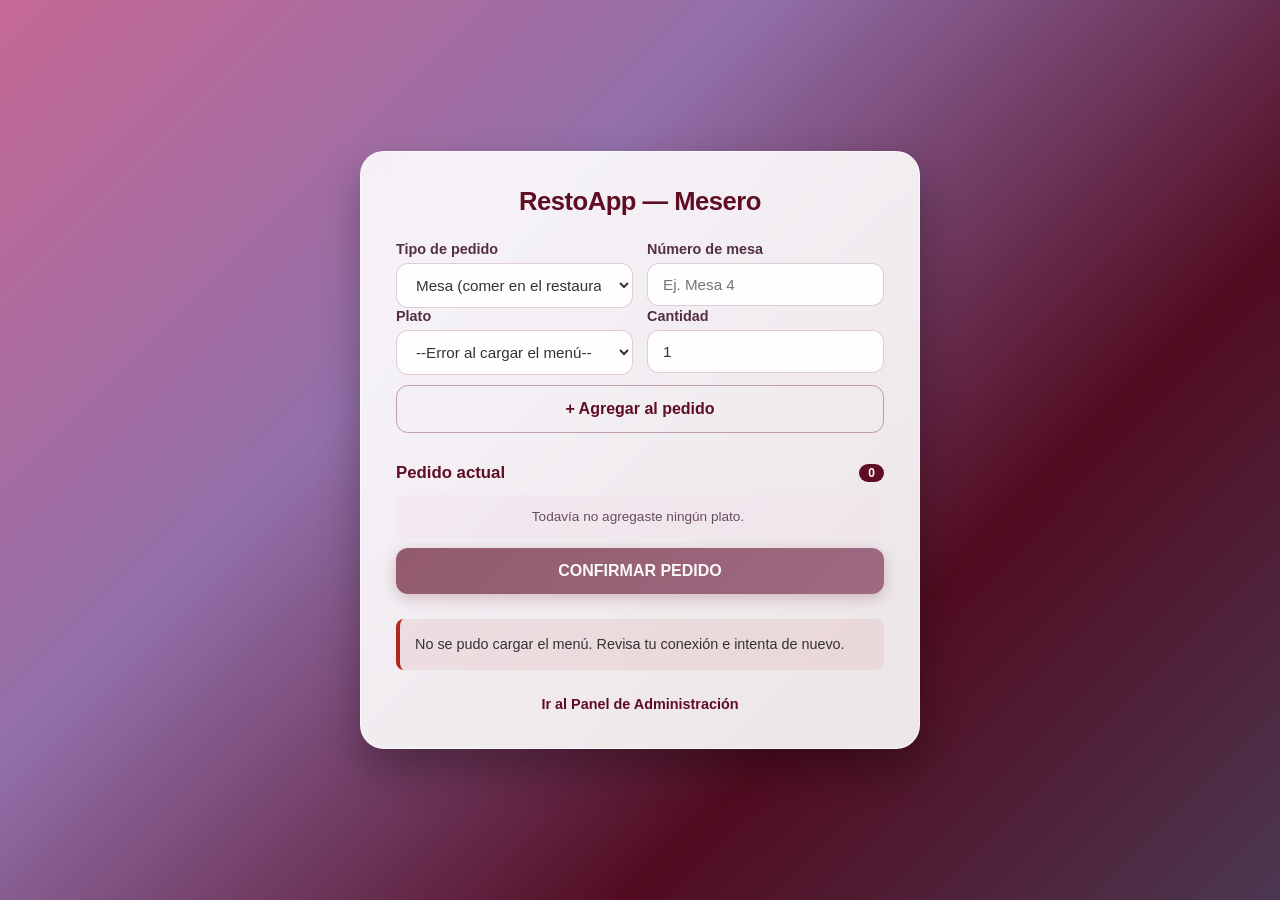
==== admin.html @ 5581b889 "Add files via upload" ====
<!DOCTYPE html>
<html lang="es">
<head>
  <meta charset="UTF-8">
  <meta name="viewport" content="width=device-width, initial-scale=1.0">
  <title>RestoApp - Toma de Pedidos</title>
  <link rel="stylesheet" href="style.css">
</head>
<body>
  <div class="contenedor-principal contenedor-ancho">
    <h2>RestoApp — Mesero</h2>

    <div class="fila-form">
      <div class="item">
        <label for="tipo-pedido">Tipo de pedido</label>
        <select id="tipo-pedido" required>
          <option value="Mesa">Mesa (comer en el restaurante)</option>
          <option value="Domicilio">Domicilio</option>
          <option value="Reserva">Reserva</option>
        </select>
      </div>
      <div class="item">
        <label for="mesa" id="label-mesa">Número de mesa</label>
        <input type="text" id="mesa" placeholder="Ej. Mesa 4" required>
      </div>
    </div>

    <form id="form-agregar">
      <div class="fila-form">
        <div class="item">
          <label for="select-menu">Plato</label>
          <select id="select-menu" required>
            <option value="">--Cargando menú--</option>
          </select>
        </div>
        <div class="item">
          <label for="cantidad">Cantidad</label>
          <input type="number" id="cantidad" min="1" value="1" required>
        </div>
      </div>
      <button type="submit" id="btn-agregar" class="btn-secundario">+ Agregar al pedido</button>
    </form>

    <div class="lista-header">
      <h3>Pedido actual</h3>
      <span id="contador-items" class="badge-contador">0</span>
    </div>
    <ul id="carrito-lista" class="lista-platos">
      <li class="lista-vacia">Todavía no agregaste ningún plato.</li>
    </ul>

    <div id="carrito-totales" class="carrito-totales oculto">
      <div class="fila-total"><span>Subtotal</span><span id="txt-subtotal">$0</span></div>
      <div class="fila-total"><span>IVA (19%)</span><span id="txt-iva">$0</span></div>
      <div class="fila-total fila-total-grande"><span>Total</span><span id="txt-total">$0</span></div>
    </div>

    <button type="button" id="btn-confirmar">CONFIRMAR PEDIDO</button>

    <div id="res" role="status" aria-live="polite"></div>

    <div class="nav-link">
      <a href="admin.html">Ir al Panel de Administración</a>
    </div>
  </div>

  <script type="module">
    import { obtenerMenu } from "./js/menu.js";
    import { crearPedido } from "./js/pedidos.js";
    import { calcularTotalCarrito, formatearMoneda } from "./js/pedido.js";

    let menuCache = {};
    let carrito = [];

    const selectTipoPedido = document.getElementById('tipo-pedido');
    const labelMesa = document.getElementById('label-mesa');
    const inputMesa = document.getElementById('mesa');

    const formAgregar = document.getElementById('form-agregar');
    const selectMenu = document.getElementById('select-menu');
    const inputCantidad = document.getElementById('cantidad');

    const carritoLista = document.getElementById('carrito-lista');
    const contadorItems = document.getElementById('contador-items');
    const carritoTotales = document.getElementById('carrito-totales');
    const txtSubtotal = document.getElementById('txt-subtotal');
    const txtIva = document.getElementById('txt-iva');
    const txtTotal = document.getElementById('txt-total');

    const btnConfirmar = document.getElementById('btn-confirmar');
    const divRes = document.getElementById('res');

    const ETIQUETAS_CAMPO = {
      Mesa: { label: 'Número de mesa', placeholder: 'Ej. Mesa 4' },
      Domicilio: { label: 'Dirección de entrega', placeholder: 'Ej. Calle 45 #12-30' },
      Reserva: { label: 'Fecha y hora de la reserva', placeholder: 'Ej. 28/08 8:00 PM, a nombre de...' },
    };

    function mostrarMensaje(texto, tipo = 'exito') {
      divRes.textContent = texto;
      divRes.classList.remove('mensaje-error', 'mensaje-exito');
      divRes.classList.add(tipo === 'error' ? 'mensaje-error' : 'mensaje-exito');
    }

    function actualizarEtiquetaCampo() {
      const config = ETIQUETAS_CAMPO[selectTipoPedido.value];
      labelMesa.textContent = config.label;
      inputMesa.placeholder = config.placeholder;
      inputMesa.value = '';
    }

    async function inicializarMenu() {
      try {
        menuCache = await obtenerMenu();
        const entradas = Object.entries(menuCache);

        if (entradas.length === 0) {
          selectMenu.innerHTML = '<option value="">--No hay platos disponibles--</option>';
          return;
        }

        selectMenu.innerHTML = '<option value="">--Selecciona un plato--</option>';
        entradas.forEach(([id, plato]) => {
          const opt = document.createElement('option');
          opt.value = id;
          opt.textContent = `${plato.name} (${formatearMoneda(plato.price)})`;
          selectMenu.appendChild(opt);
        });
      } catch (error) {
        console.error("Error al cargar el menú:", error);
        selectMenu.innerHTML = '<option value="">--Error al cargar el menú--</option>';
        mostrarMensaje('No se pudo cargar el menú. Revisa tu conexión e intenta de nuevo.', 'error');
      }
    }

    function renderizarCarrito() {
      contadorItems.textContent = carrito.length;

      if (carrito.length === 0) {
        carritoLista.innerHTML = '<li class="lista-vacia">Todavía no agregaste ningún plato.</li>';
        carritoTotales.classList.add('oculto');
        btnConfirmar.disabled = true;
        return;
      }

      carritoLista.innerHTML = '';
      carrito.forEach((item, indice) => {
        const li = document.createElement('li');
        li.className = 'fila-plato';
        li.innerHTML = `
          <span class="fila-plato-nombre">${item.nombre} × ${item.cantidad}</span>
          <span class="fila-plato-precio">${formatearMoneda(item.cantidad * item.precioUnitario)}</span>
          <button type="button" class="btn-eliminar" data-indice="${indice}" aria-label="Quitar ${item.nombre}">✕</button>
        `;
        carritoLista.appendChild(li);
      });

      const { subtotal, iva, total } = calcularTotalCarrito(
        carrito.map(({ cantidad, precioUnitario }) => ({ cantidad, precioUnitario }))
      );
      txtSubtotal.textContent = formatearMoneda(subtotal);
      txtIva.textContent = formatearMoneda(iva);
      txtTotal.textContent = formatearMoneda(total);
      carritoTotales.classList.remove('oculto');
      btnConfirmar.disabled = false;
    }

    selectTipoPedido.addEventListener('change', actualizarEtiquetaCampo);

    formAgregar.addEventListener('submit', (evento) => {
      evento.preventDefault();

      const platoId = selectMenu.value;
      const plato = menuCache[platoId];
      const cantidad = Number(inputCantidad.value);

      if (!plato) {
        mostrarMensaje('Selecciona un plato válido antes de agregarlo.', 'error');
        return;
      }
      if (!Number.isFinite(cantidad) || cantidad <= 0) {
        mostrarMensaje('La cantidad debe ser mayor a 0.', 'error');
        return;
      }

      const existente = carrito.find((item) => item.platoId === platoId);
      if (existente) {
        existente.cantidad += cantidad;
      } else {
        carrito.push({
          platoId,
          nombre: plato.name,
          precioUnitario: plato.price,
          cantidad,
        });
      }

      formAgregar.reset();
      inputCantidad.value = 1;
      renderizarCarrito();
    });

    carritoLista.addEventListener('click', (evento) => {
      const boton = evento.target.closest('.btn-eliminar');
      if (!boton) return;
      carrito.splice(Number(boton.dataset.indice), 1);
      renderizarCarrito();
    });

    btnConfirmar.addEventListener('click', async () => {
      const mesaODireccion = inputMesa.value.trim();

      if (!mesaODireccion) {
        mostrarMensaje(`Completa "${labelMesa.textContent}" antes de confirmar.`, 'error');
        inputMesa.focus();
        return;
      }
      if (carrito.length === 0) {
        mostrarMensaje('Agrega al menos un plato antes de confirmar.', 'error');
        return;
      }

      btnConfirmar.disabled = true;
      btnConfirmar.textContent = 'Enviando pedido...';

      try {
        const { subtotal, iva, total } = calcularTotalCarrito(
          carrito.map(({ cantidad, precioUnitario }) => ({ cantidad, precioUnitario }))
        );

        const items = carrito.map(({ platoId, nombre, precioUnitario, cantidad }) => ({
          platoId,
          nombre,
          precioUnitario,
          cantidad,
          subtotal: precioUnitario * cantidad,
        }));

        const resultado = await crearPedido({
          tipoPedido: selectTipoPedido.value,
          mesaODireccion,
          items,
          subtotal,
          iva,
          total,
        });

        const idPedido = resultado?.id || 'nuevo';
        mostrarMensaje(
          `Pedido #${String(idPedido).slice(-6)} enviado (${selectTipoPedido.value}) — Total: ${formatearMoneda(total)}`
        );

        carrito = [];
        renderizarCarrito();
      } catch (error) {
        console.error('Error al confirmar pedido:', error);
        mostrarMensaje(error.message || 'No se pudo enviar el pedido. Intenta de nuevo.', 'error');
      } finally {
        btnConfirmar.disabled = carrito.length === 0;
        btnConfirmar.textContent = 'CONFIRMAR PEDIDO';
      }
    });

    document.addEventListener('DOMContentLoaded', () => {
      actualizarEtiquetaCampo();
      renderizarCarrito();
      inicializarMenu();
    });
  </script>
</body>
</html>
---- style.css ----
/* style.css — hoja unificada para todas las vistas de RestoApp */

* {
  margin: 0;
  padding: 0;
  box-sizing: border-box;
  font-family: 'Segoe UI', Tahoma, Geneva, Verdana, sans-serif;
}

body {
  min-height: 100vh;
  background: linear-gradient(135deg, #f988bd 0%, #b692da 35%, #5f0d23 70%, #584764 100%);
  background-attachment: fixed;
  display: flex;
  justify-content: center;
  align-items: center;
  color: #333;
  padding: 20px;
  position: relative;
}

/* Capa sutil para fundir los colores y dar profundidad */
body::after {
  content: '';
  position: absolute;
  inset: 0;
  background: rgba(40, 10, 25, 0.25);
  pointer-events: none;
  z-index: 1;
}

.contenedor-principal {
  position: relative;
  z-index: 2;
  background: rgba(255, 255, 255, 0.9);
  backdrop-filter: blur(16px);
  -webkit-backdrop-filter: blur(16px);
  border: 1px solid rgba(255, 255, 255, 0.6);
  width: 100%;
  max-width: 440px;
  padding: 35px;
  border-radius: 24px;
  box-shadow: 0 20px 40px rgba(0, 0, 0, 0.3);
}

h2 {
  text-align: center;
  color: #5f0d23;
  margin-bottom: 25px;
  font-size: 1.6rem;
  font-weight: 700;
  letter-spacing: -0.5px;
}

.item {
  margin-bottom: 18px;
  display: flex;
  flex-direction: column;
  gap: 6px;
  font-weight: 600;
  color: #532f46;
  font-size: 0.9rem;
}

label {
  font-weight: 600;
  color: #532f46;
  font-size: 0.9rem;
}

select,
input {
  width: 100%;
  padding: 12px 15px;
  border: 1px solid rgba(95, 13, 35, 0.2);
  border-radius: 12px;
  background: rgba(255, 255, 255, 0.95);
  font-size: 0.95rem;
  color: #333;
  transition: all 0.2s ease;
}

select:focus-visible,
input:focus-visible,
button:focus-visible,
a:focus-visible {
  outline: none;
  border-color: #769bd3;
  box-shadow: 0 0 0 4px rgba(118, 155, 211, 0.35);
}

input:read-only {
  background: rgba(230, 230, 230, 0.6);
  color: #666;
  cursor: not-allowed;
}

button {
  width: 100%;
  background: linear-gradient(135deg, #5f0d23 0%, #76284c 100%);
  color: white;
  border: none;
  padding: 14px;
  border-radius: 12px;
  font-size: 1rem;
  font-weight: bold;
  cursor: pointer;
  transition: transform 0.2s ease, box-shadow 0.2s ease, opacity 0.2s ease;
  margin-top: 10px;
  box-shadow: 0 4px 15px rgba(95, 13, 35, 0.35);
}

button:hover:not(:disabled) {
  transform: translateY(-2px);
  box-shadow: 0 6px 20px rgba(95, 13, 35, 0.5);
}

button:active:not(:disabled) {
  transform: translateY(0);
}

button:disabled {
  opacity: 0.65;
  cursor: not-allowed;
  transform: none;
}

button.btn-secundario {
  background: transparent;
  border: 1px solid rgba(95, 13, 35, 0.35);
  color: #5f0d23;
  box-shadow: none;
}

button.btn-secundario:hover:not(:disabled) {
  background: rgba(95, 13, 35, 0.08);
  box-shadow: none;
}

/* Mensajes de resultado (éxito por defecto) */
#res,
#res-admin {
  margin-top: 25px;
  padding: 15px;
  background: rgba(240, 225, 235, 0.6);
  border-left: 4px solid #5f0d23;
  border-radius: 8px;
  font-size: 0.9rem;
  color: #333;
  line-height: 1.5;
  min-height: 0;
}

#res:empty,
#res-admin:empty {
  display: none;
}

.mensaje-error {
  border-left-color: #b3261e !important;
  background: rgba(179, 38, 30, 0.08) !important;
  color: #7a1a14;
}

.mensaje-exito {
  border-left-color: #1e7a34 !important;
  background: rgba(30, 122, 52, 0.08) !important;
  color: #14501f;
}

/* Enlaces de navegación entre vistas (antes seleccionados vía [style*=...]) */
.nav-link {
  text-align: center;
  margin-top: 25px;
}

.nav-link a {
  color: #5f0d23;
  text-decoration: none;
  font-weight: 600;
  font-size: 0.9rem;
  transition: color 0.2s;
}

.nav-link a:hover {
  color: #85b4f5;
  text-decoration: underline;
}

/* Panel admin: alterna entre formulario de login y formulario de gestión */
.oculto {
  display: none !important;
}

.admin-header {
  display: flex;
  justify-content: space-between;
  align-items: center;
  margin-bottom: 25px;
}

.admin-header h2 {
  margin-bottom: 0;
  text-align: left;
}

.admin-header button {
  width: auto;
  margin-top: 0;
  padding: 8px 16px;
  font-size: 0.85rem;
}

.texto-ayuda {
  font-size: 0.8rem;
  color: #6b4c5b;
  margin-top: -8px;
  margin-bottom: 12px;
}

/* Lista de platos en el panel admin (Ejercicio: CRUD completo) */
.lista-header {
  display: flex;
  align-items: center;
  gap: 10px;
  margin-top: 30px;
  margin-bottom: 12px;
}

.lista-header h3 {
  color: #5f0d23;
  font-size: 1.05rem;
}

.badge-contador {
  background: #5f0d23;
  color: white;
  font-size: 0.75rem;
  font-weight: bold;
  padding: 2px 9px;
  border-radius: 999px;
}

.lista-platos {
  list-style: none;
  display: flex;
  flex-direction: column;
  gap: 8px;
  max-height: 320px;
  overflow-y: auto;
  padding-right: 4px;
}

.lista-vacia {
  padding: 14px;
  text-align: center;
  color: #6b4c5b;
  font-size: 0.85rem;
  background: rgba(240, 225, 235, 0.4);
  border-radius: 10px;
}

.fila-plato {
  display: flex;
  align-items: center;
  gap: 10px;
  padding: 10px 14px;
  background: rgba(255, 255, 255, 0.7);
  border: 1px solid rgba(95, 13, 35, 0.12);
  border-radius: 10px;
}

.fila-plato-nombre {
  flex: 1;
  font-weight: 600;
  font-size: 0.88rem;
  color: #333;
  overflow: hidden;
  text-overflow: ellipsis;
  white-space: nowrap;
}

.fila-plato-precio {
  font-size: 0.85rem;
  color: #5f0d23;
  font-weight: 700;
  white-space: nowrap;
}

.btn-eliminar {
  width: auto;
  margin-top: 0;
  padding: 4px 10px;
  font-size: 0.85rem;
  font-weight: bold;
  background: transparent;
  color: #b3261e;
  border: 1px solid rgba(179, 38, 30, 0.35);
  box-shadow: none;
  border-radius: 8px;
}

.btn-eliminar:hover:not(:disabled) {
  background: rgba(179, 38, 30, 0.1);
  transform: none;
  box-shadow: none;
}

/* Admin necesita más ancho una vez que se suma la lista de platos */
#vista-admin {
  width: 100%;
}

.contenedor-principal:has(#vista-admin:not(.oculto)) {
  max-width: 520px;
}

/* Página de Stock: formulario en dos columnas + etiquetas de categoría */
.contenedor-ancho {
  max-width: 560px;
}

.fila-form {
  display: grid;
  grid-template-columns: 1fr 1fr;
  gap: 14px;
}

.fila-form .item {
  margin-bottom: 0;
}

.etiqueta-categoria {
  display: inline-block;
  margin-left: 6px;
  padding: 1px 8px;
  border-radius: 999px;
  background: rgba(95, 13, 35, 0.1);
  color: #5f0d23;
  font-size: 0.68rem;
  font-weight: 700;
  vertical-align: middle;
  white-space: nowrap;
}

.filtro-select {
  width: auto;
  padding: 6px 10px;
  font-size: 0.8rem;
  margin-left: auto;
}

.lista-header {
  justify-content: space-between;
}

/* Carrito de pedido (index.html) */
.carrito-totales {
  margin-top: 16px;
  padding: 14px 16px;
  background: rgba(255, 255, 255, 0.6);
  border-radius: 10px;
  border: 1px solid rgba(95, 13, 35, 0.12);
}

.fila-total {
  display: flex;
  justify-content: space-between;
  font-size: 0.85rem;
  color: #532f46;
  padding: 3px 0;
}

.fila-total-grande {
  margin-top: 6px;
  padding-top: 8px;
  border-top: 1px dashed rgba(95, 13, 35, 0.25);
  font-size: 1rem;
  font-weight: 800;
  color: #5f0d23;
}

/* Panel de Pedidos (pedidos.html) */
.lista-pedidos {
  list-style: none;
  display: flex;
  flex-direction: column;
  gap: 10px;
  margin-top: 16px;
}

.tarjeta-pedido {
  padding: 14px;
  background: rgba(255, 255, 255, 0.75);
  border: 1px solid rgba(95, 13, 35, 0.12);
  border-radius: 12px;
}

.tarjeta-pedido-header {
  display: flex;
  justify-content: space-between;
  align-items: center;
  margin-bottom: 6px;
}

.tarjeta-pedido-mesa {
  font-weight: 800;
  color: #5f0d23;
  font-size: 0.95rem;
}

.tarjeta-pedido-items {
  font-size: 0.82rem;
  color: #333;
  margin-bottom: 10px;
}

.tarjeta-pedido-footer {
  display: flex;
  align-items: center;
  gap: 10px;
  flex-wrap: wrap;
}

.select-estado {
  width: auto;
  margin-left: auto;
  padding: 6px 10px;
  font-size: 0.78rem;
}

.estado-pendiente { background: rgba(179, 38, 30, 0.12); color: #7a1a14; }
.estado-preparacion { background: rgba(191, 139, 0, 0.15); color: #7a5900; }
.estado-listo { background: rgba(30, 122, 52, 0.12); color: #14501f; }
.estado-entregado { background: rgba(95, 13, 35, 0.1); color: #5f0d23; }

@media (max-width: 480px) {
  .fila-form {
    grid-template-columns: 1fr;
    gap: 0;
  }

  .contenedor-principal {
    padding: 24px;
    border-radius: 18px;
  }

  h2 {
    font-size: 1.35rem;
  }
}
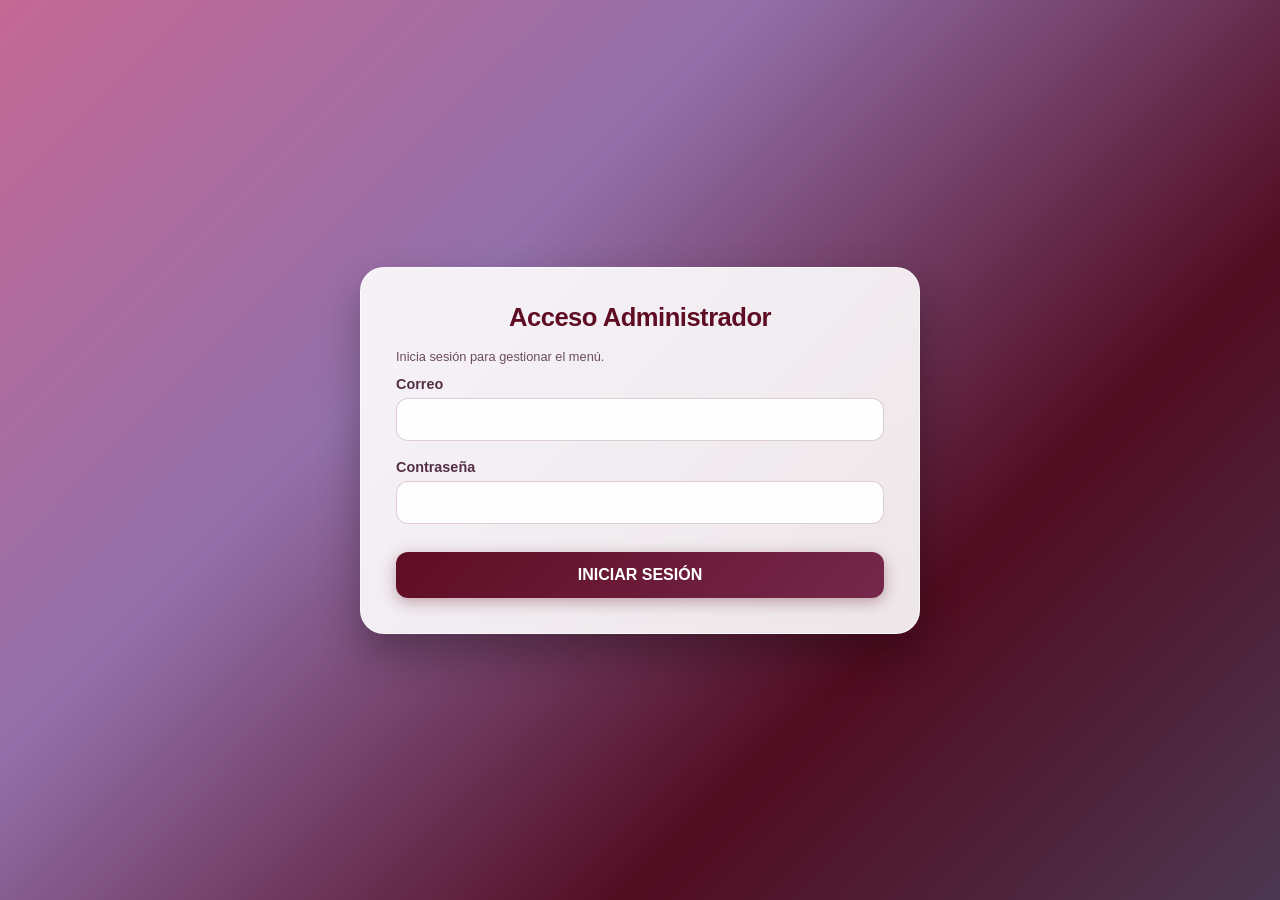
==== commit 28457329: "Add files via upload" ====
--- a/admin.html
+++ b/admin.html
@@ -3,269 +3,231 @@
 <head>
   <meta charset="UTF-8">
   <meta name="viewport" content="width=device-width, initial-scale=1.0">
-  <title>RestoApp - Toma de Pedidos</title>
+  <title>DeliveryBot - Gestión de Menú</title>
   <link rel="stylesheet" href="style.css">
 </head>
 <body>
   <div class="contenedor-principal contenedor-ancho">
-    <h2>RestoApp — Mesero</h2>
-
-    <div class="fila-form">
-      <div class="item">
-        <label for="tipo-pedido">Tipo de pedido</label>
-        <select id="tipo-pedido" required>
-          <option value="Mesa">Mesa (comer en el restaurante)</option>
-          <option value="Domicilio">Domicilio</option>
-          <option value="Reserva">Reserva</option>
-        </select>
+    <section id="vista-login">
+      <h2>Acceso Administrador</h2>
+      <p class="texto-ayuda">Inicia sesión para gestionar el menú.</p>
+      <form id="form-login">
+        <div class="item">
+          <label for="email">Correo</label>
+          <input type="email" id="email" autocomplete="username" required>
+        </div>
+        <div class="item">
+          <label for="password">Contraseña</label>
+          <input type="password" id="password" autocomplete="current-password" required>
+        </div>
+        <button type="submit" id="btn-login">INICIAR SESIÓN</button>
+      </form>
+      <div id="res-login" role="status" aria-live="polite"></div>
+    </section>
+
+    <section id="vista-admin" class="oculto">
+      <div class="admin-header">
+        <h2>Gestión de Menú</h2>
+        <button type="button" id="btn-logout" class="btn-secundario">Cerrar sesión</button>
       </div>
-      <div class="item">
-        <label for="mesa" id="label-mesa">Número de mesa</label>
-        <input type="text" id="mesa" placeholder="Ej. Mesa 4" required>
+
+      <form id="form-menu">
+        <div class="fila-form">
+          <div class="item">
+            <label for="nombre-plato">Nombre del plato</label>
+            <input type="text" id="nombre-plato" placeholder="Ej. Café Americano" required>
+          </div>
+          <div class="item">
+            <label for="precio-plato">Precio</label>
+            <input type="number" id="precio-plato" min="1" step="any" placeholder="Ej. 3500" required>
+          </div>
+        </div>
+        <div class="fila-form">
+          <div class="item">
+            <label for="categoria-plato">Categoría</label>
+            <select id="categoria-plato" required></select>
+          </div>
+          <div class="item">
+            <label for="stock-plato">Stock inicial</label>
+            <input type="number" id="stock-plato" min="0" step="1" placeholder="Ej. 20" required>
+          </div>
+        </div>
+        <div class="item">
+          <label for="descripcion-plato">Descripción</label>
+          <input type="text" id="descripcion-plato" placeholder="Ej. Café negro 250ml">
+        </div>
+        <button type="submit" id="btn-guardar">AGREGAR PLATO</button>
+      </form>
+
+      <div id="res-menu" role="status" aria-live="polite"></div>
+
+      <div class="lista-header">
+        <h3>Menú actual</h3>
       </div>
-    </div>
-
-    <form id="form-agregar">
-      <div class="fila-form">
-        <div class="item">
-          <label for="select-menu">Plato</label>
-          <select id="select-menu" required>
-            <option value="">--Cargando menú--</option>
-          </select>
-        </div>
-        <div class="item">
-          <label for="cantidad">Cantidad</label>
-          <input type="number" id="cantidad" min="1" value="1" required>
-        </div>
+      <ul id="lista-menu" class="lista-platos">
+        <li class="lista-vacia">Cargando menú...</li>
+      </ul>
+
+      <div class="nav-link">
+        <a href="comanda.html">Ver pedidos</a> ·
+        <a href="stock.html">Gestionar stock</a> ·
+        <a href="index.html">Inicio</a>
       </div>
-      <button type="submit" id="btn-agregar" class="btn-secundario">+ Agregar al pedido</button>
-    </form>
-
-    <div class="lista-header">
-      <h3>Pedido actual</h3>
-      <span id="contador-items" class="badge-contador">0</span>
-    </div>
-    <ul id="carrito-lista" class="lista-platos">
-      <li class="lista-vacia">Todavía no agregaste ningún plato.</li>
-    </ul>
-
-    <div id="carrito-totales" class="carrito-totales oculto">
-      <div class="fila-total"><span>Subtotal</span><span id="txt-subtotal">$0</span></div>
-      <div class="fila-total"><span>IVA (19%)</span><span id="txt-iva">$0</span></div>
-      <div class="fila-total fila-total-grande"><span>Total</span><span id="txt-total">$0</span></div>
-    </div>
-
-    <button type="button" id="btn-confirmar">CONFIRMAR PEDIDO</button>
-
-    <div id="res" role="status" aria-live="polite"></div>
-
-    <div class="nav-link">
-      <a href="admin.html">Ir al Panel de Administración</a>
-    </div>
+    </section>
   </div>
 
   <script type="module">
-    import { obtenerMenu } from "./js/menu.js";
-    import { crearPedido } from "./js/pedidos.js";
-    import { calcularTotalCarrito, formatearMoneda } from "./js/pedido.js";
+    import { iniciarSesion, cerrarSesion, observarSesion, mensajeErrorAuth } from "./js/auth.js";
+    import { obtenerMenu, agregarPlato, actualizarPlato, eliminarPlato, CATEGORIAS_MENU } from "./js/menu.js";
+    import { formatearMoneda } from "./js/pedido.js";
+
+    const vistaLogin = document.getElementById("vista-login");
+    const vistaAdmin = document.getElementById("vista-admin");
+    const formLogin = document.getElementById("form-login");
+    const btnLogin = document.getElementById("btn-login");
+    const resLogin = document.getElementById("res-login");
+    const btnLogout = document.getElementById("btn-logout");
+    const formMenu = document.getElementById("form-menu");
+    const inputNombre = document.getElementById("nombre-plato");
+    const inputPrecio = document.getElementById("precio-plato");
+    const selectCategoria = document.getElementById("categoria-plato");
+    const inputStock = document.getElementById("stock-plato");
+    const inputDescripcion = document.getElementById("descripcion-plato");
+    const btnGuardar = document.getElementById("btn-guardar");
+    const resMenu = document.getElementById("res-menu");
+    const listaMenu = document.getElementById("lista-menu");
 
     let menuCache = {};
-    let carrito = [];
-
-    const selectTipoPedido = document.getElementById('tipo-pedido');
-    const labelMesa = document.getElementById('label-mesa');
-    const inputMesa = document.getElementById('mesa');
-
-    const formAgregar = document.getElementById('form-agregar');
-    const selectMenu = document.getElementById('select-menu');
-    const inputCantidad = document.getElementById('cantidad');
-
-    const carritoLista = document.getElementById('carrito-lista');
-    const contadorItems = document.getElementById('contador-items');
-    const carritoTotales = document.getElementById('carrito-totales');
-    const txtSubtotal = document.getElementById('txt-subtotal');
-    const txtIva = document.getElementById('txt-iva');
-    const txtTotal = document.getElementById('txt-total');
-
-    const btnConfirmar = document.getElementById('btn-confirmar');
-    const divRes = document.getElementById('res');
-
-    const ETIQUETAS_CAMPO = {
-      Mesa: { label: 'Número de mesa', placeholder: 'Ej. Mesa 4' },
-      Domicilio: { label: 'Dirección de entrega', placeholder: 'Ej. Calle 45 #12-30' },
-      Reserva: { label: 'Fecha y hora de la reserva', placeholder: 'Ej. 28/08 8:00 PM, a nombre de...' },
-    };
-
-    function mostrarMensaje(texto, tipo = 'exito') {
-      divRes.textContent = texto;
-      divRes.classList.remove('mensaje-error', 'mensaje-exito');
-      divRes.classList.add(tipo === 'error' ? 'mensaje-error' : 'mensaje-exito');
+
+    function mostrarMensaje(el, texto, tipo = "exito") {
+      el.textContent = texto;
+      el.classList.remove("mensaje-error", "mensaje-exito");
+      el.classList.add(tipo === "error" ? "mensaje-error" : "mensaje-exito");
     }
 
-    function actualizarEtiquetaCampo() {
-      const config = ETIQUETAS_CAMPO[selectTipoPedido.value];
-      labelMesa.textContent = config.label;
-      inputMesa.placeholder = config.placeholder;
-      inputMesa.value = '';
+    function poblarCategorias() {
+      selectCategoria.innerHTML = CATEGORIAS_MENU
+        .map((c) => `<option value="${c}">${c}</option>`)
+        .join("");
     }
 
-    async function inicializarMenu() {
+    async function renderizarMenu() {
       try {
         menuCache = await obtenerMenu();
         const entradas = Object.entries(menuCache);
-
         if (entradas.length === 0) {
-          selectMenu.innerHTML = '<option value="">--No hay platos disponibles--</option>';
+          listaMenu.innerHTML = '<li class="lista-vacia">No hay platos en el menú.</li>';
           return;
         }
-
-        selectMenu.innerHTML = '<option value="">--Selecciona un plato--</option>';
+        listaMenu.innerHTML = "";
         entradas.forEach(([id, plato]) => {
-          const opt = document.createElement('option');
-          opt.value = id;
-          opt.textContent = `${plato.name} (${formatearMoneda(plato.price)})`;
-          selectMenu.appendChild(opt);
+          const li = document.createElement("li");
+          li.className = "fila-plato";
+          li.innerHTML = `
+            <span class="fila-plato-nombre">
+              ${plato.nombre}
+              <span class="etiqueta-categoria">${plato.categoria}</span>
+            </span>
+            <input type="number" class="input-precio-fila" min="1" step="any" value="${plato.precio}" data-id="${id}" aria-label="Precio de ${plato.nombre}">
+            <button type="button" class="btn-guardar-precio" data-id="${id}" title="Guardar cambios">💾</button>
+            <button type="button" class="btn-eliminar" data-id="${id}" aria-label="Eliminar ${plato.nombre}">✕</button>
+          `;
+          listaMenu.appendChild(li);
         });
       } catch (error) {
-        console.error("Error al cargar el menú:", error);
-        selectMenu.innerHTML = '<option value="">--Error al cargar el menú--</option>';
-        mostrarMensaje('No se pudo cargar el menú. Revisa tu conexión e intenta de nuevo.', 'error');
+        console.error("Error al listar menú:", error);
+        listaMenu.innerHTML = '<li class="lista-vacia">No se pudo cargar el menú.</li>';
       }
     }
 
-    function renderizarCarrito() {
-      contadorItems.textContent = carrito.length;
-
-      if (carrito.length === 0) {
-        carritoLista.innerHTML = '<li class="lista-vacia">Todavía no agregaste ningún plato.</li>';
-        carritoTotales.classList.add('oculto');
-        btnConfirmar.disabled = true;
+    listaMenu.addEventListener("click", async (evento) => {
+      const botonGuardar = evento.target.closest(".btn-guardar-precio");
+      if (botonGuardar) {
+        const id = botonGuardar.dataset.id;
+        const input = listaMenu.querySelector(`.input-precio-fila[data-id="${id}"]`);
+        botonGuardar.disabled = true;
+        try {
+          await actualizarPlato(id, { precio: Number(input.value) });
+          menuCache[id].precio = Number(input.value);
+          mostrarMensaje(resMenu, "Precio actualizado correctamente.");
+        } catch (error) {
+          console.error("Error al actualizar precio:", error);
+          mostrarMensaje(resMenu, error.message || "No se pudo actualizar el precio.", "error");
+        } finally {
+          botonGuardar.disabled = false;
+        }
         return;
       }
 
-      carritoLista.innerHTML = '';
-      carrito.forEach((item, indice) => {
-        const li = document.createElement('li');
-        li.className = 'fila-plato';
-        li.innerHTML = `
-          <span class="fila-plato-nombre">${item.nombre} × ${item.cantidad}</span>
-          <span class="fila-plato-precio">${formatearMoneda(item.cantidad * item.precioUnitario)}</span>
-          <button type="button" class="btn-eliminar" data-indice="${indice}" aria-label="Quitar ${item.nombre}">✕</button>
-        `;
-        carritoLista.appendChild(li);
-      });
-
-      const { subtotal, iva, total } = calcularTotalCarrito(
-        carrito.map(({ cantidad, precioUnitario }) => ({ cantidad, precioUnitario }))
-      );
-      txtSubtotal.textContent = formatearMoneda(subtotal);
-      txtIva.textContent = formatearMoneda(iva);
-      txtTotal.textContent = formatearMoneda(total);
-      carritoTotales.classList.remove('oculto');
-      btnConfirmar.disabled = false;
-    }
-
-    selectTipoPedido.addEventListener('change', actualizarEtiquetaCampo);
-
-    formAgregar.addEventListener('submit', (evento) => {
+      const boton = evento.target.closest(".btn-eliminar");
+      if (!boton) return;
+      const id = boton.dataset.id;
+      const nombre = menuCache[id]?.nombre;
+      if (!confirm(`¿Eliminar "${nombre}" del menú?`)) return;
+      boton.disabled = true;
+      try {
+        await eliminarPlato(id);
+        mostrarMensaje(resMenu, `"${nombre}" fue eliminado del menú.`);
+        await renderizarMenu();
+      } catch (error) {
+        console.error("Error al eliminar plato:", error);
+        mostrarMensaje(resMenu, error.message || "No se pudo eliminar el plato.", "error");
+        boton.disabled = false;
+      }
+    });
+
+    observarSesion((token) => {
+      const haySesion = Boolean(token);
+      vistaLogin.classList.toggle("oculto", haySesion);
+      vistaAdmin.classList.toggle("oculto", !haySesion);
+      if (haySesion) renderizarMenu();
+    });
+
+    formLogin.addEventListener("submit", async (evento) => {
       evento.preventDefault();
-
-      const platoId = selectMenu.value;
-      const plato = menuCache[platoId];
-      const cantidad = Number(inputCantidad.value);
-
-      if (!plato) {
-        mostrarMensaje('Selecciona un plato válido antes de agregarlo.', 'error');
-        return;
-      }
-      if (!Number.isFinite(cantidad) || cantidad <= 0) {
-        mostrarMensaje('La cantidad debe ser mayor a 0.', 'error');
-        return;
-      }
-
-      const existente = carrito.find((item) => item.platoId === platoId);
-      if (existente) {
-        existente.cantidad += cantidad;
-      } else {
-        carrito.push({
-          platoId,
-          nombre: plato.name,
-          precioUnitario: plato.price,
-          cantidad,
+      const email = document.getElementById("email").value.trim();
+      const password = document.getElementById("password").value;
+      btnLogin.disabled = true;
+      btnLogin.textContent = "Ingresando...";
+      resLogin.textContent = "";
+      try {
+        await iniciarSesion(email, password);
+        formLogin.reset();
+      } catch (error) {
+        mostrarMensaje(resLogin, mensajeErrorAuth(error), "error");
+      } finally {
+        btnLogin.disabled = false;
+        btnLogin.textContent = "INICIAR SESIÓN";
+      }
+    });
+
+    btnLogout.addEventListener("click", () => cerrarSesion());
+
+    formMenu.addEventListener("submit", async (evento) => {
+      evento.preventDefault();
+      btnGuardar.disabled = true;
+      btnGuardar.textContent = "Guardando...";
+      try {
+        await agregarPlato({
+          nombre: inputNombre.value,
+          descripcion: inputDescripcion.value,
+          precio: inputPrecio.value,
+          categoria: selectCategoria.value,
+          stock: inputStock.value,
         });
-      }
-
-      formAgregar.reset();
-      inputCantidad.value = 1;
-      renderizarCarrito();
-    });
-
-    carritoLista.addEventListener('click', (evento) => {
-      const boton = evento.target.closest('.btn-eliminar');
-      if (!boton) return;
-      carrito.splice(Number(boton.dataset.indice), 1);
-      renderizarCarrito();
-    });
-
-    btnConfirmar.addEventListener('click', async () => {
-      const mesaODireccion = inputMesa.value.trim();
-
-      if (!mesaODireccion) {
-        mostrarMensaje(`Completa "${labelMesa.textContent}" antes de confirmar.`, 'error');
-        inputMesa.focus();
-        return;
-      }
-      if (carrito.length === 0) {
-        mostrarMensaje('Agrega al menos un plato antes de confirmar.', 'error');
-        return;
-      }
-
-      btnConfirmar.disabled = true;
-      btnConfirmar.textContent = 'Enviando pedido...';
-
-      try {
-        const { subtotal, iva, total } = calcularTotalCarrito(
-          carrito.map(({ cantidad, precioUnitario }) => ({ cantidad, precioUnitario }))
-        );
-
-        const items = carrito.map(({ platoId, nombre, precioUnitario, cantidad }) => ({
-          platoId,
-          nombre,
-          precioUnitario,
-          cantidad,
-          subtotal: precioUnitario * cantidad,
-        }));
-
-        const resultado = await crearPedido({
-          tipoPedido: selectTipoPedido.value,
-          mesaODireccion,
-          items,
-          subtotal,
-          iva,
-          total,
-        });
-
-        const idPedido = resultado?.id || 'nuevo';
-        mostrarMensaje(
-          `Pedido #${String(idPedido).slice(-6)} enviado (${selectTipoPedido.value}) — Total: ${formatearMoneda(total)}`
-        );
-
-        carrito = [];
-        renderizarCarrito();
-      } catch (error) {
-        console.error('Error al confirmar pedido:', error);
-        mostrarMensaje(error.message || 'No se pudo enviar el pedido. Intenta de nuevo.', 'error');
+        mostrarMensaje(resMenu, "¡Plato agregado al menú!");
+        formMenu.reset();
+        await renderizarMenu();
+      } catch (error) {
+        console.error("Error al guardar plato:", error);
+        mostrarMensaje(resMenu, error.message || "Error al guardar el plato.", "error");
       } finally {
-        btnConfirmar.disabled = carrito.length === 0;
-        btnConfirmar.textContent = 'CONFIRMAR PEDIDO';
-      }
-    });
-
-    document.addEventListener('DOMContentLoaded', () => {
-      actualizarEtiquetaCampo();
-      renderizarCarrito();
-      inicializarMenu();
-    });
+        btnGuardar.disabled = false;
+        btnGuardar.textContent = "AGREGAR PLATO";
+      }
+    });
+
+    poblarCategorias();
   </script>
 </body>
 </html>
--- a/style.css
+++ b/style.css
@@ -1,5 +1,3 @@
-/* style.css — hoja unificada para todas las vistas de RestoApp */
-
 * {
   margin: 0;
   padding: 0;
@@ -19,7 +17,6 @@
   position: relative;
 }
 
-/* Capa sutil para fundir los colores y dar profundidad */
 body::after {
   content: '';
   position: absolute;
